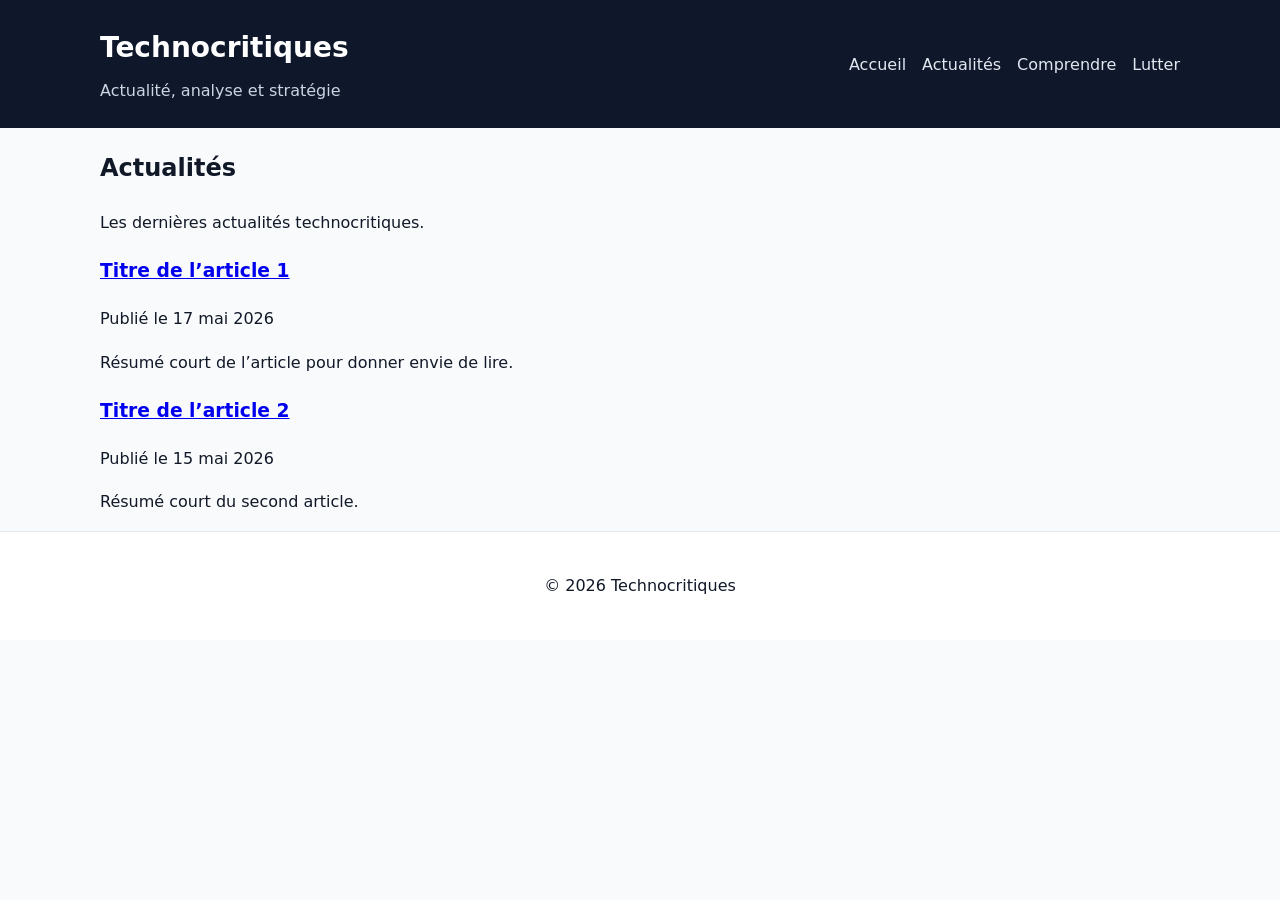
==== actualites.html @ d8921722 "Test02" ====
<!DOCTYPE html>
<html lang="en">
<head>
  <meta charset="UTF-8">
  <meta name="viewport" content="width=device-width, initial-scale=1.0">
  <title>Technocritiques - actualités</title>
  <link rel="stylesheet" href="styles.css">
</head>
<body>
  <header class="site-header">
    <div class="container">
      <div class="brand">
        <h1>Technocritiques</h1>
        <p>Actualité, analyse et stratégie</p>
      </div>
      <nav class="site-nav">
        <a href="index.html">Accueil</a>
        <a href="actualites.html">Actualités</a>
        <a href="comprendre.html">Comprendre</a>
        <a href="lutter.html">Lutter</a>
      </nav>
    </div>
  </header>

  <main class="container">
    <section class="blog-intro">
      <h2>Actualités</h2>
      <p>Les dernières actualités technocritiques.</p>
    </section>

    <section class="blog-list">
      <article class="blog-card">
        <h3><a href="article-1.html">Titre de l’article 1</a></h3>
        <p class="meta">Publié le 17 mai 2026</p>
        <p>Résumé court de l’article pour donner envie de lire.</p>
      </article>

      <article class="blog-card">
        <h3><a href="article-2.html">Titre de l’article 2</a></h3>
        <p class="meta">Publié le 15 mai 2026</p>
        <p>Résumé court du second article.</p>
      </article>
    </section>
  </main>

  <footer class="site-footer">
    <p>© 2026 Technocritiques</p>
  </footer>
</body>
</html>
---- styles.css ----
:root {
  color-scheme: light;
  font-family: Inter, system-ui, sans-serif;
  color: #111827;
  background: #f8fafc;
}

* {
  box-sizing: border-box;
}

body {
  margin: 0;
  min-height: 100vh;
  line-height: 1.7;
}

.container {
  width: min(1080px, calc(100% - 2rem));
  margin: 0 auto;
}

.site-header {
  background: #0f172a;
  color: white;
  padding: 1rem 0;
}

.site-header .brand h1 {
  margin: 0;
  font-size: clamp(1.75rem, 2vw, 2.5rem);
}

.site-header .brand p {
  margin: 0.35rem 0 0;
  color: #cbd5e1;
}

.site-nav {
  display: flex;
  gap: 1rem;
  flex-wrap: wrap;
  margin-top: 1rem;
}

.site-nav a {
  color: #e2e8f0;
  text-decoration: none;
  transition: color 0.2s ease;
}

.site-nav a:hover {
  color: #ffffff;
}

.hero {
  padding: 4rem 0;
  background: linear-gradient(180deg, #e2e8f0 0%, #f8fafc 100%);
}

.hero h2 {
  margin: 0 0 1rem;
  font-size: clamp(2rem, 4vw, 3rem);
}

.section {
  padding: 3rem 0;
}

.section h2 {
  margin-top: 0;
  font-size: clamp(1.75rem, 2vw, 2.25rem);
}

.cards {
  display: grid;
  gap: 1.5rem;
  grid-template-columns: repeat(auto-fit, minmax(220px, 1fr));
}

.card {
  padding: 1.5rem;
  border-radius: 1rem;
  background: white;
  box-shadow: 0 20px 40px rgba(15, 23, 42, 0.08);
}

.card h3 {
  margin-top: 0;
}

.site-footer {
  text-align: center;
  padding: 1.5rem 0;
  border-top: 1px solid #e2e8f0;
  background: white;
}

@media (min-width: 720px) {
  .site-header {
    padding: 1.5rem 0;
  }
  .site-header .container {
    display: flex;
    align-items: center;
    justify-content: space-between;
  }
  .site-nav {
    margin-top: 0;
  }
}
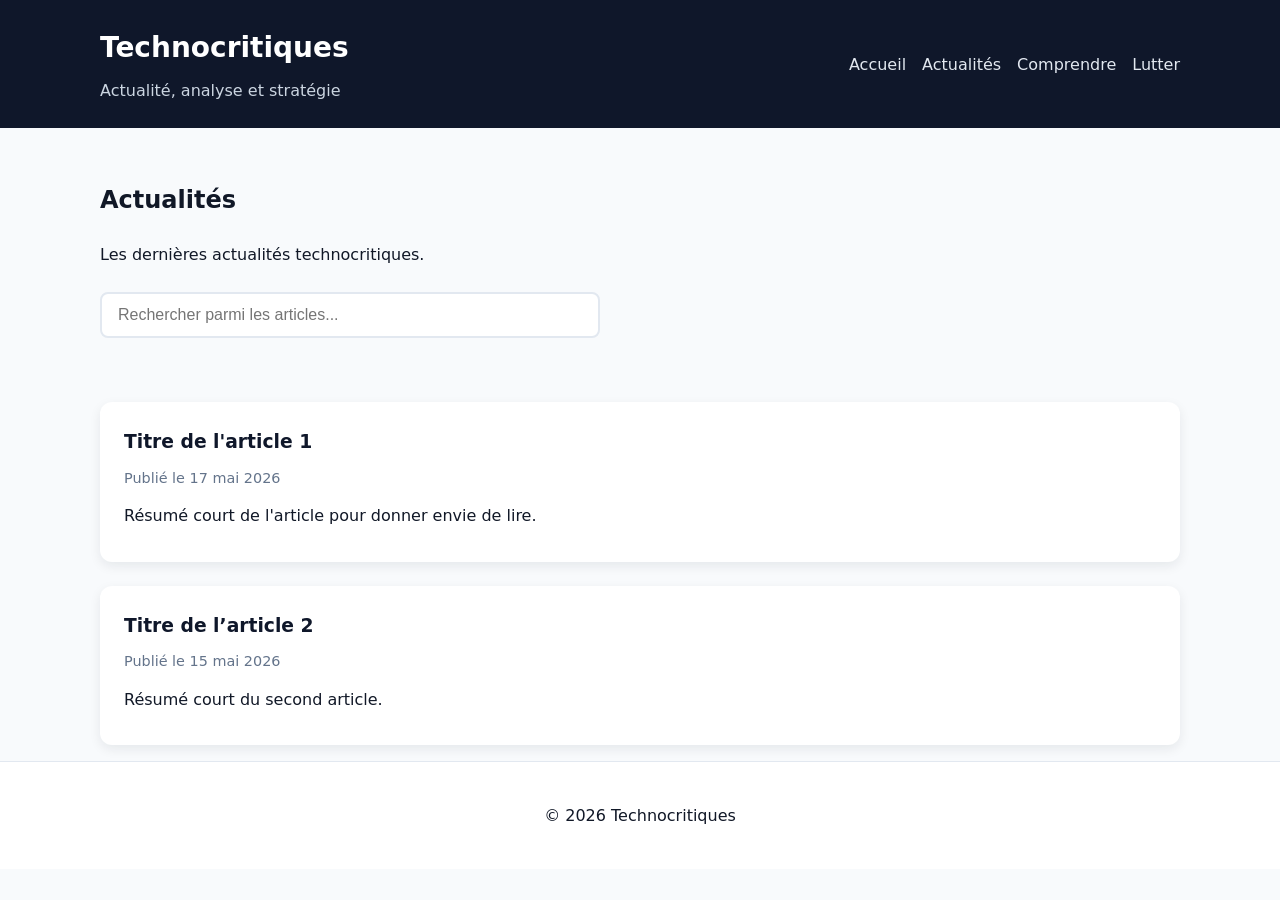
==== commit 82c6f8af: "18-01" ====
--- a/actualites.html
+++ b/actualites.html
@@ -26,16 +26,19 @@
     <section class="blog-intro">
       <h2>Actualités</h2>
       <p>Les dernières actualités technocritiques.</p>
+      <div class="search-box">
+        <input type="text" id="searchInput" placeholder="Rechercher parmi les articles..." class="search-input">
+      </div>
     </section>
 
-    <section class="blog-list">
-      <article class="blog-card">
-        <h3><a href="article-1.html">Titre de l’article 1</a></h3>
+    <section class="blog-list" id="blogList">
+      <article class="blog-card" data-title="Titre de l'article 1" data-content="Résumé court de l'article pour donner envie de lire.">
+        <h3><a href="article-1.html">Titre de l'article 1</a></h3>
         <p class="meta">Publié le 17 mai 2026</p>
-        <p>Résumé court de l’article pour donner envie de lire.</p>
+        <p>Résumé court de l'article pour donner envie de lire.</p>
       </article>
 
-      <article class="blog-card">
+      <article class="blog-card" data-title="Titre de l'article 2" data-content="Résumé court du second article.">
         <h3><a href="article-2.html">Titre de l’article 2</a></h3>
         <p class="meta">Publié le 15 mai 2026</p>
         <p>Résumé court du second article.</p>
@@ -43,8 +46,30 @@
     </section>
   </main>
 
+  <p> </p>
+
   <footer class="site-footer">
     <p>© 2026 Technocritiques</p>
   </footer>
+
+  <script>
+    const searchInput = document.getElementById('searchInput');
+    const blogCards = document.querySelectorAll('.blog-card');
+
+    searchInput.addEventListener('input', function() {
+      const searchTerm = this.value.toLowerCase();
+
+      blogCards.forEach(card => {
+        const title = card.getAttribute('data-title').toLowerCase();
+        const content = card.getAttribute('data-content').toLowerCase();
+
+        if (title.includes(searchTerm) || content.includes(searchTerm)) {
+          card.style.display = 'block';
+        } else {
+          card.style.display = 'none';
+        }
+      });
+    });
+  </script>
 </body>
 </html>
--- a/styles.css
+++ b/styles.css
@@ -89,11 +89,141 @@
   margin-top: 0;
 }
 
+.article-hero {
+  padding: 4rem 0 3rem;
+  background: linear-gradient(180deg, #1e293b 0%, #0f172a 100%);
+  color: #f8fafc;
+}
+
+.article-hero h1,
+.article-hero p {
+  max-width: 70ch;
+}
+
+.article-hero h1 {
+  margin: 0.5rem 0 1rem;
+  font-size: clamp(2rem, 4vw, 3.2rem);
+  line-height: 1.05;
+}
+
+.article-page {
+  padding: 3rem 0 4rem;
+}
+
+.article {
+  background: white;
+  padding: 2.5rem;
+  border-radius: 1.25rem;
+  box-shadow: 0 32px 70px rgba(15, 23, 42, 0.1);
+}
+
+.article h2,
+.article h3 {
+  margin-top: 2rem;
+}
+
+.article h2 {
+  margin-top: 0;
+}
+
+.article p {
+  margin: 1rem 0;
+  max-width: 75ch;
+}
+
+.article .meta {
+  font-size: 0.95rem;
+  color: #64748b;
+  margin: 0 0 1.5rem;
+}
+
+.article-back {
+  margin-top: 1.5rem;
+}
+
+.article-back a {
+  color: #0f172a;
+  text-decoration: none;
+  font-weight: 600;
+}
+
+.article-back a:hover {
+  text-decoration: underline;
+}
+
 .site-footer {
   text-align: center;
   padding: 1.5rem 0;
   border-top: 1px solid #e2e8f0;
   background: white;
+}
+
+.blog-intro {
+  padding: 2rem 0;
+}
+
+.search-box {
+  margin-top: 1.5rem;
+  margin-bottom: 2rem;
+}
+
+.search-input {
+  width: 100%;
+  max-width: 500px;
+  padding: 0.75rem 1rem;
+  font-size: 1rem;
+  border: 2px solid #e2e8f0;
+  border-radius: 0.5rem;
+  transition: border-color 0.2s ease, box-shadow 0.2s ease;
+}
+
+.search-input:focus {
+  outline: none;
+  border-color: #0f172a;
+  box-shadow: 0 0 0 3px rgba(15, 23, 42, 0.1);
+}
+
+.blog-list {
+  display: grid;
+  gap: 1.5rem;
+}
+
+.blog-card {
+  padding: 1.5rem;
+  border-radius: 0.75rem;
+  background: white;
+  box-shadow: 0 4px 12px rgba(15, 23, 42, 0.08);
+  transition: box-shadow 0.2s ease;
+}
+
+.blog-card:hover {
+  box-shadow: 0 8px 20px rgba(15, 23, 42, 0.12);
+}
+
+.blog-card h3 {
+  margin-top: 0;
+  margin-bottom: 0.5rem;
+}
+
+.blog-card h3 a {
+  color: #0f172a;
+  text-decoration: none;
+  transition: color 0.2s ease;
+}
+
+.blog-card h3 a:hover {
+  color: #1e293b;
+  text-decoration: underline;
+}
+
+.blog-card .meta {
+  font-size: 0.9rem;
+  color: #64748b;
+  margin: 0 0 0.75rem;
+}
+
+.blog-card p {
+  margin: 0.5rem 0;
 }
 
 @media (min-width: 720px) {
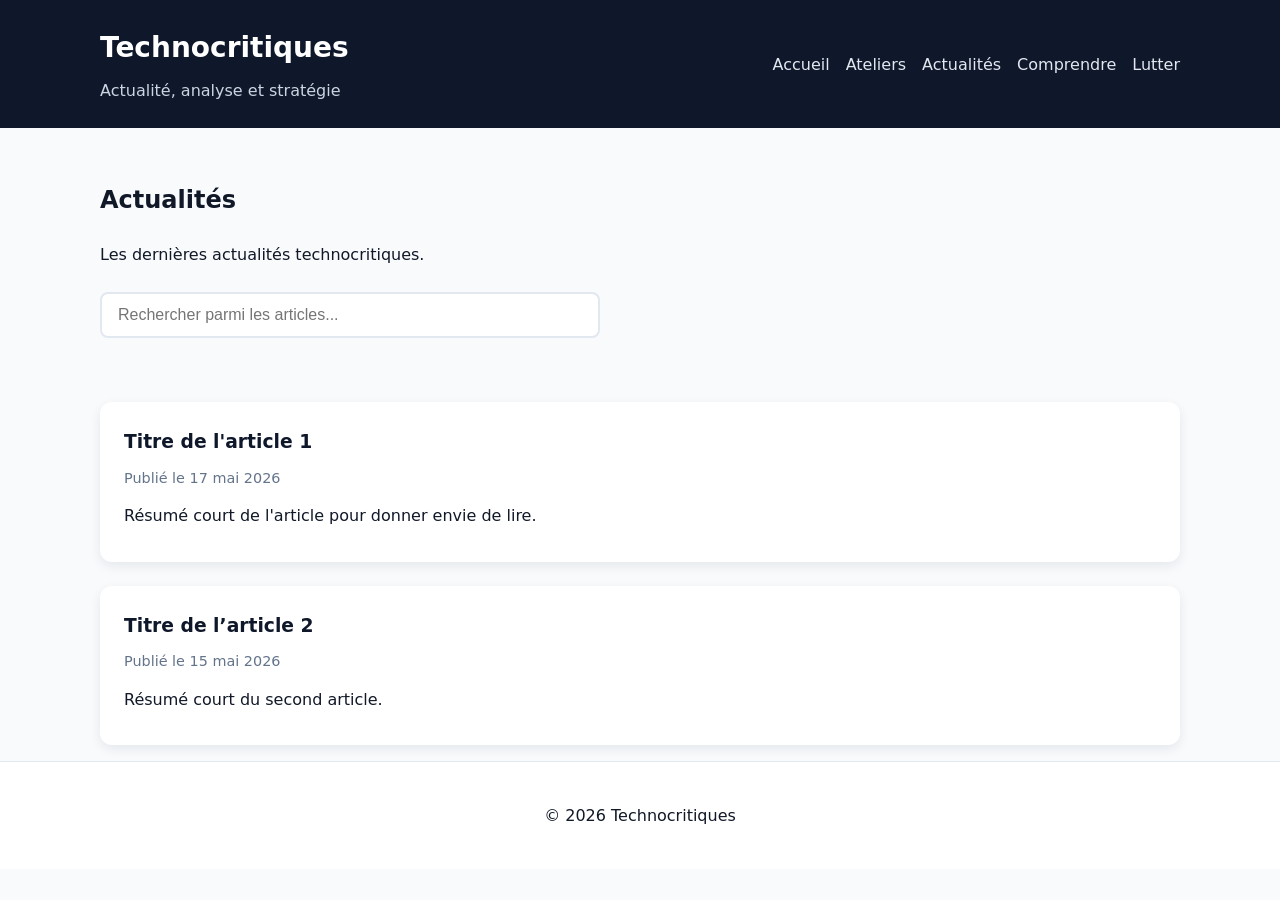
==== commit f4893695: "18-02" ====
--- a/actualites.html
+++ b/actualites.html
@@ -15,6 +15,7 @@
       </div>
       <nav class="site-nav">
         <a href="index.html">Accueil</a>
+        <a href="ateliers.html">Ateliers</a>
         <a href="actualites.html">Actualités</a>
         <a href="comprendre.html">Comprendre</a>
         <a href="lutter.html">Lutter</a>
